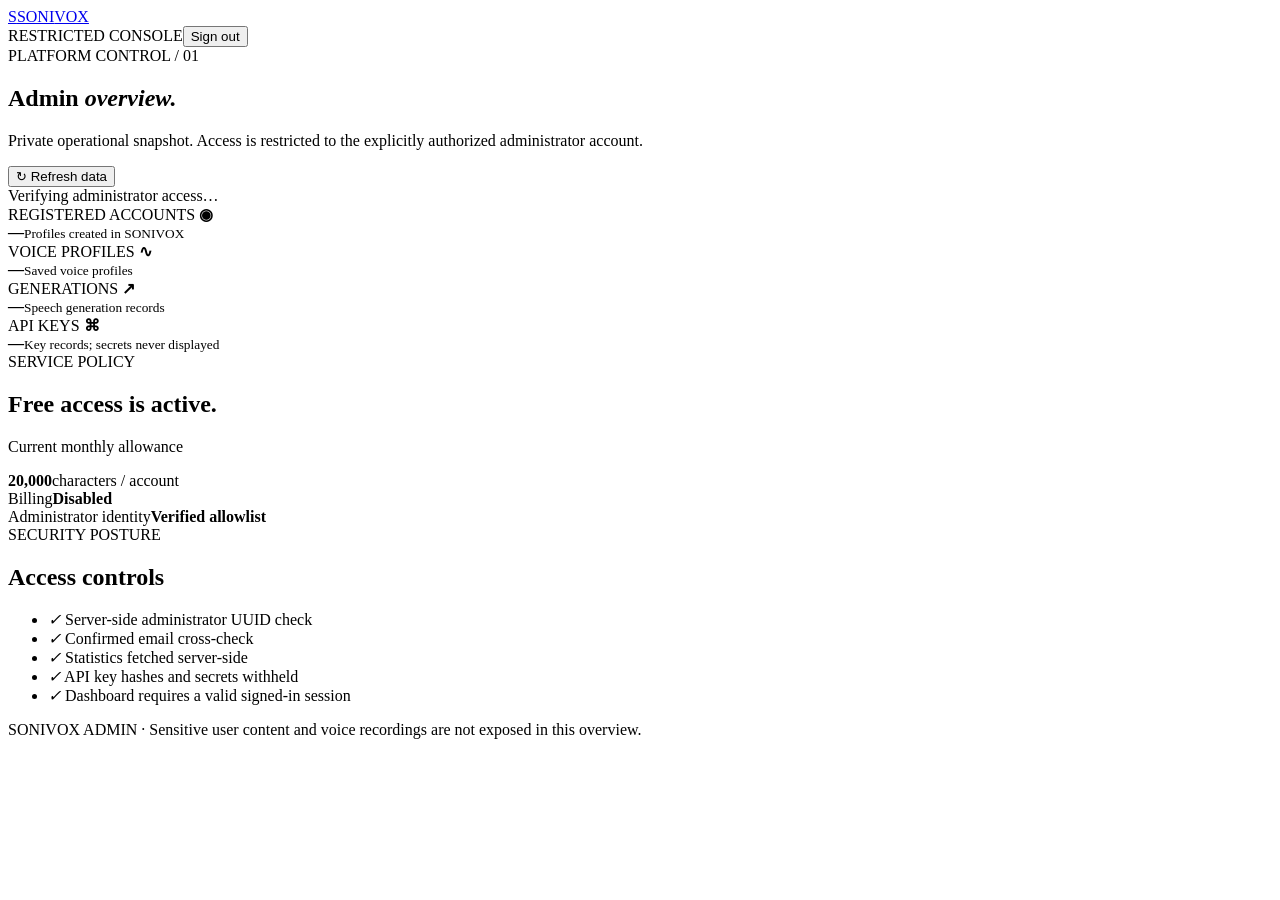
==== web/admin.html @ a781933a "Add SONIVOX admin dashboard shell" ====
<!doctype html>
<html lang="en">
<head>
<meta charset="utf-8"><meta name="viewport" content="width=device-width,initial-scale=1">
<meta name="theme-color" content="#080b12"><title>SONIVOX — Admin Console</title>
<link rel="preconnect" href="https://fonts.googleapis.com"><link rel="preconnect" href="https://fonts.gstatic.com" crossorigin>
<link href="https://fonts.googleapis.com/css2?family=DM+Sans:wght@400;500;600;700&family=Space+Grotesk:wght@500;600;700&display=swap" rel="stylesheet">
<link rel="stylesheet" href="/assets/admin.css">
</head>
<body>
<div class="glow glow-a"></div><div class="glow glow-b"></div>
<main class="shell">
<header class="top"><a class="brand" href="/"><span class="mark">S</span>SONI<span>VOX</span></a><div class="top-right"><span class="secure"><i></i> RESTRICTED CONSOLE</span><button id="signout" class="quiet">Sign out</button></div></header>
<section class="intro"><div><div class="eyebrow">PLATFORM CONTROL / 01</div><h1>Admin <em>overview.</em></h1><p>Private operational snapshot. Access is restricted to the explicitly authorized administrator account.</p></div><button id="refresh" class="refresh">↻ Refresh data</button></section>
<div id="state" class="state" role="status">Verifying administrator access…</div>
<section id="dashboard" class="hidden">
<div class="stats">
<article class="stat"><div class="stat-head">REGISTERED ACCOUNTS <b>◉</b></div><strong id="users">—</strong><small>Profiles created in SONIVOX</small></article>
<article class="stat"><div class="stat-head">VOICE PROFILES <b>∿</b></div><strong id="voices">—</strong><small>Saved voice profiles</small></article>
<article class="stat"><div class="stat-head">GENERATIONS <b>↗</b></div><strong id="generations">—</strong><small>Speech generation records</small></article>
<article class="stat"><div class="stat-head">API KEYS <b>⌘</b></div><strong id="keys">—</strong><small>Key records; secrets never displayed</small></article>
</div>
<div class="lower">
<article class="panel"><div class="eyebrow">SERVICE POLICY</div><h2>Free access is active.</h2><p>Current monthly allowance</p><div class="quota"><strong id="limit">20,000</strong><span>characters / account</span></div><div class="line"></div><div class="meta"><span>Billing</span><b class="free">Disabled</b></div><div class="meta"><span>Administrator identity</span><b>Verified allowlist</b></div></article>
<article class="panel"><div class="eyebrow">SECURITY POSTURE</div><h2>Access controls</h2><ul class="checks"><li><i>✓</i> Server-side administrator UUID check</li><li><i>✓</i> Confirmed email cross-check</li><li><i>✓</i> Statistics fetched server-side</li><li><i>✓</i> API key hashes and secrets withheld</li><li><i>✓</i> Dashboard requires a valid signed-in session</li></ul></article>
</div>
<p class="footnote">SONIVOX ADMIN · Sensitive user content and voice recordings are not exposed in this overview.</p>
</section>
</main>
<script type="module" src="/assets/admin.js"></script>
</body></html>
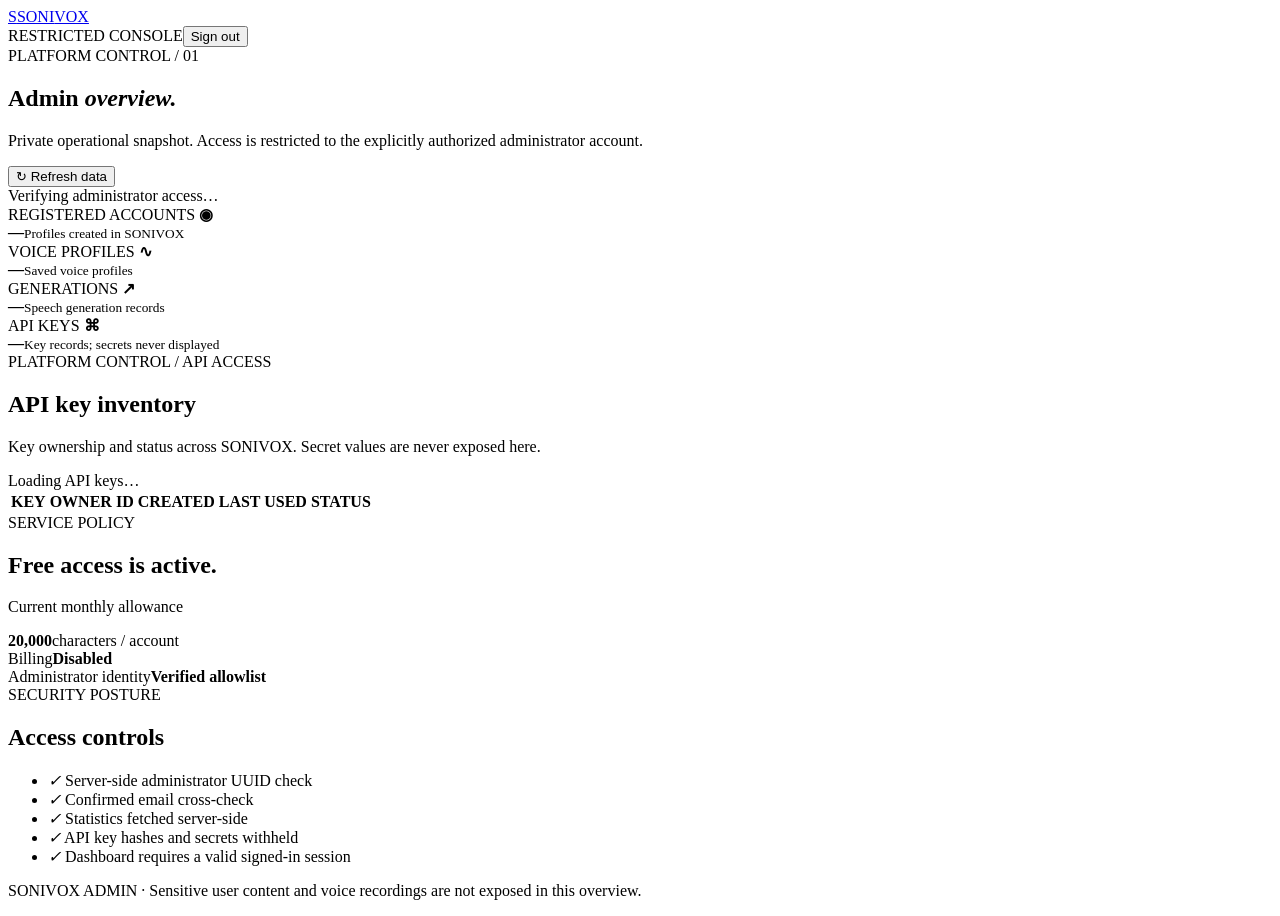
==== commit 2bfd4c92: "Show API key inventory in admin dashboard" ====
--- a/web/admin.html
+++ b/web/admin.html
@@ -20,6 +20,15 @@
 <article class="stat"><div class="stat-head">GENERATIONS <b>↗</b></div><strong id="generations">—</strong><small>Speech generation records</small></article>
 <article class="stat"><div class="stat-head">API KEYS <b>⌘</b></div><strong id="keys">—</strong><small>Key records; secrets never displayed</small></article>
 </div>
+
+<article class="panel key-inventory">
+  <div class="eyebrow">PLATFORM CONTROL / API ACCESS</div>
+  <h2>API key inventory</h2>
+  <p>Key ownership and status across SONIVOX. Secret values are never exposed here.</p>
+  <div id="admin-key-state" class="muted">Loading API keys…</div>
+  <div class="key-table-wrap"><table class="key-table"><thead><tr><th>KEY</th><th>OWNER ID</th><th>CREATED</th><th>LAST USED</th><th>STATUS</th></tr></thead><tbody id="admin-key-rows"></tbody></table></div>
+</article>
+
 <div class="lower">
 <article class="panel"><div class="eyebrow">SERVICE POLICY</div><h2>Free access is active.</h2><p>Current monthly allowance</p><div class="quota"><strong id="limit">20,000</strong><span>characters / account</span></div><div class="line"></div><div class="meta"><span>Billing</span><b class="free">Disabled</b></div><div class="meta"><span>Administrator identity</span><b>Verified allowlist</b></div></article>
 <article class="panel"><div class="eyebrow">SECURITY POSTURE</div><h2>Access controls</h2><ul class="checks"><li><i>✓</i> Server-side administrator UUID check</li><li><i>✓</i> Confirmed email cross-check</li><li><i>✓</i> Statistics fetched server-side</li><li><i>✓</i> API key hashes and secrets withheld</li><li><i>✓</i> Dashboard requires a valid signed-in session</li></ul></article>
